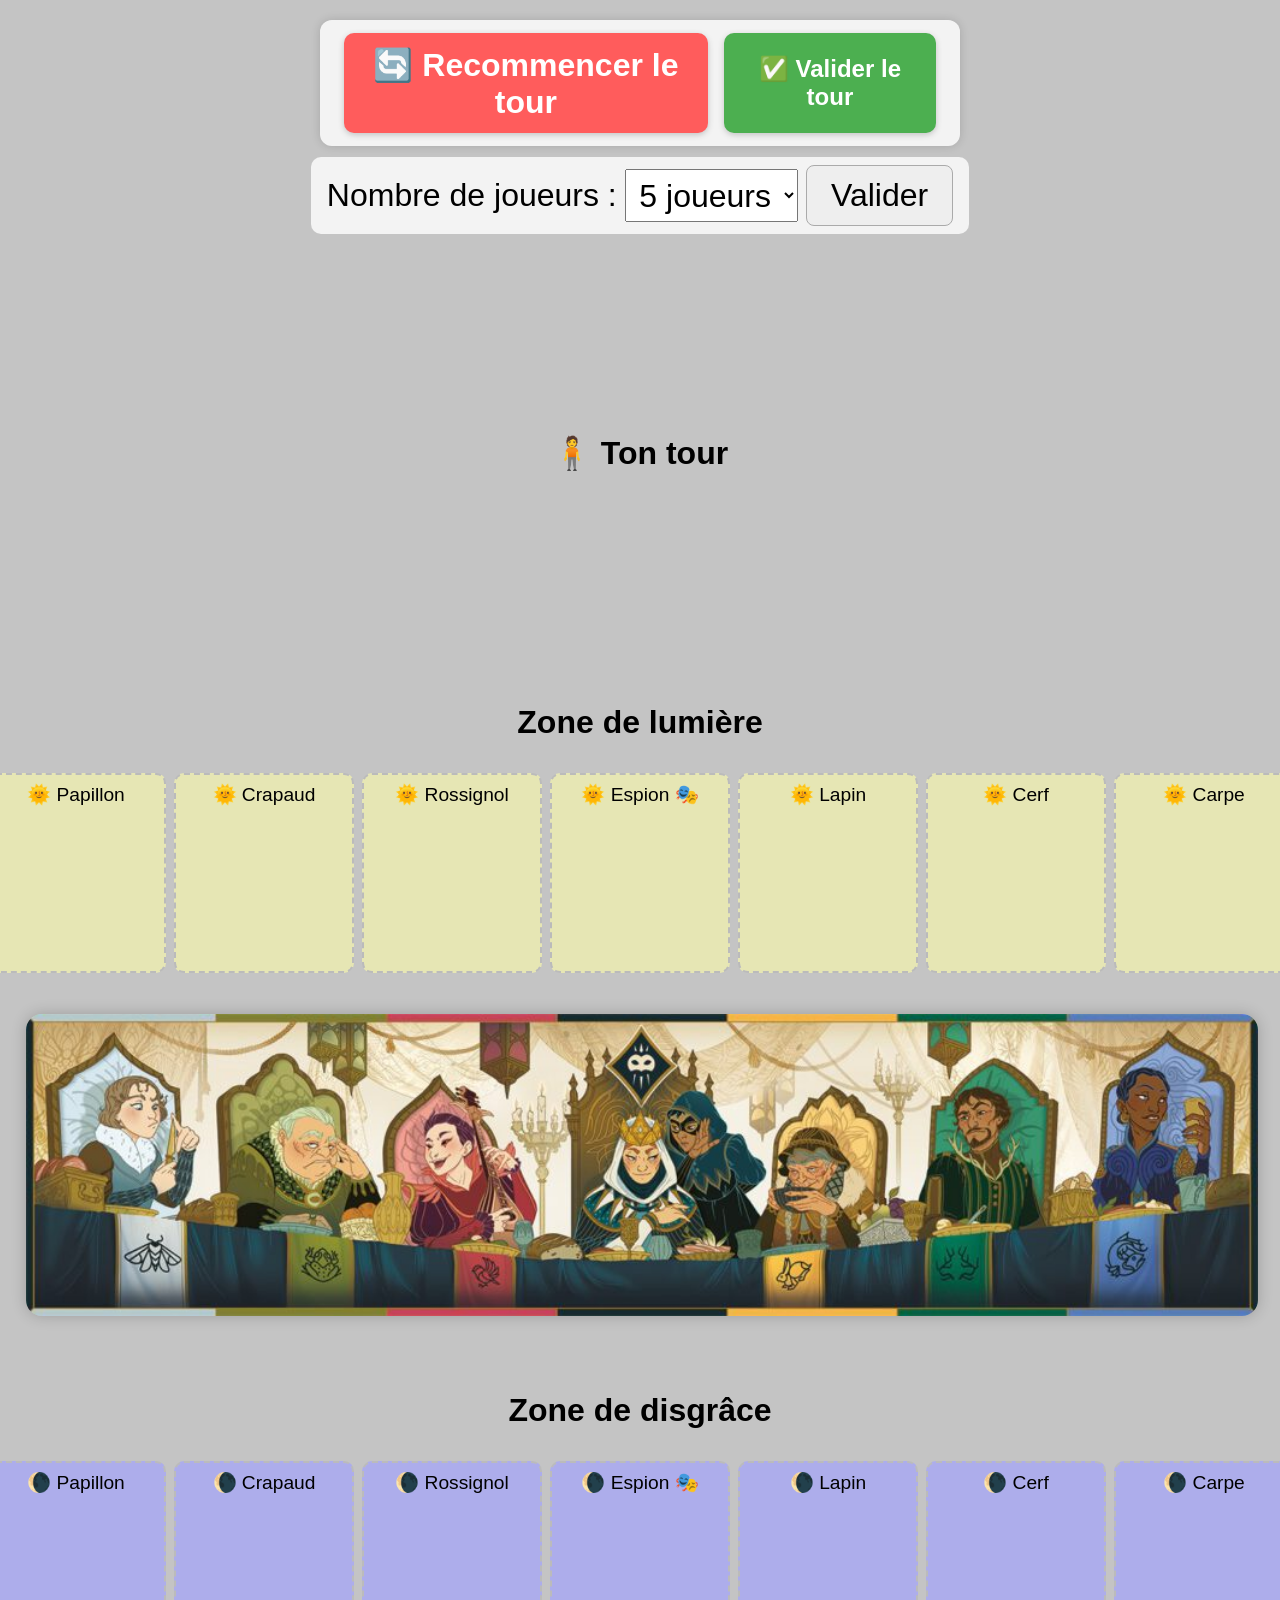
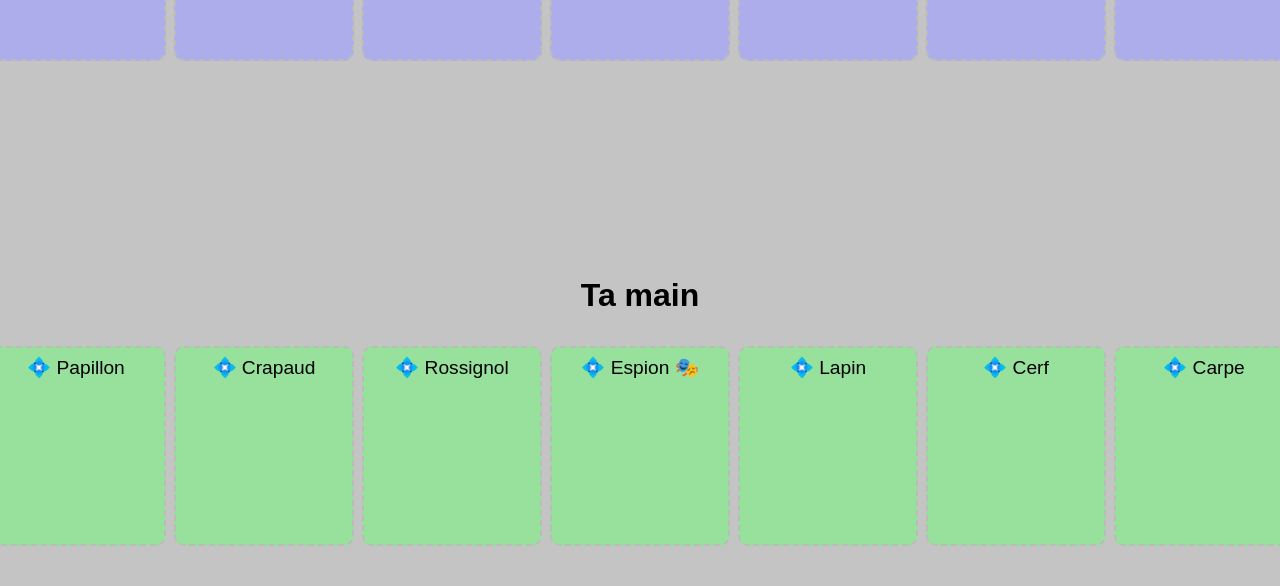
==== index.html @ c1a120d6 "Initial commit - Courtisans local" ====
<!DOCTYPE html>
<html lang="fr">
<head>
  <meta charset="UTF-8" />
  <title>Plateau Courtisans</title>
  <link rel="stylesheet" href="styles.css" />
</head>

<body>

  <!-- ✅ Zone de scores -->
  <div id="zone-scores">
    <h3>Scores</h3>
  </div>

  <!-- ✅ Modal pour l’assassin -->
  <div id="assassin-modal" class="modal">
    <div class="modal-content">
      <p>Souhaitez-vous activer le pouvoir de l’assassin ?</p>
      <div class="modal-buttons">
        <button id="btn-assassin-oui">Oui</button>
        <button id="btn-assassin-non">Non</button>
      </div>
    </div>
  </div>

  <!-- ✅ Sélection nombre de joueurs -->
  <div class="select-joueurs">
    <label for="nb-joueurs">Nombre de joueurs :</label>
    <select id="nb-joueurs">
      <option value="2">2 joueurs</option>
      <option value="3">3 joueurs</option>
      <option value="4">4 joueurs</option>
      <option value="5" selected>5 joueurs</option>
    </select>
    <button id="valider-joueurs">Valider</button>
  </div>

  <!-- ✅ Boutons de tour -->
  <div class="zone-actions-tour">
    <button id="annuler-tour">🔄 Recommencer le tour</button>
    <button id="valider-tour">✅ Valider le tour</button>
  </div>

  <!-- ✅ Indicateur de tour -->
  <div id="tour-actuel" style="font-size: 2rem; font-weight: bold;">🧍 Ton tour</div>

  <!-- ✅ Domaines adversaires 1 et 4 alignés -->
  <div id="adversaires-haut" class="ligne-adversaires-haut"></div>

  <!-- ✅ Autres adversaires (gauche et droite) -->
  <div id="domaine-adversaires"></div>

  <!-- ✅ ✅ Bloc central regroupé pour gestion marge -->
  <div class="zone-centrale">

    <!-- ✅ Zone lumière -->
    <h3>Zone de lumière</h3>
    <div class="ligne-zones" id="zone-lumiere">
      <div class="sous-zone" data-famille="papillon" data-role="lumiere">🌞 Papillon</div>
      <div class="sous-zone" data-famille="crapaud" data-role="lumiere">🌞 Crapaud</div>
      <div class="sous-zone" data-famille="rossignol" data-role="lumiere">🌞 Rossignol</div>
      <div class="sous-zone" data-famille="espion" data-role="lumiere">🌞 Espion 🎭</div>
      <div class="sous-zone" data-famille="lapin" data-role="lumiere">🌞 Lapin</div>
      <div class="sous-zone" data-famille="cerf" data-role="lumiere">🌞 Cerf</div>
      <div class="sous-zone" data-famille="carpe" data-role="lumiere">🌞 Carpe</div>
    </div>

    <!-- ✅ Plateau -->
    <div class="plateau-deck-wrapper">
      <div class="defausse-zone">
        <h3>Défausse</h3>
        <div id="zone-defausse"></div>
      </div>
      <div class="plateau-wrapper">
        <img src="images/plateau.jpg" alt="Plateau de jeu Courtisans" class="plateau" />
      </div>
      <div class="deck-zone">
        <h3>Deck</h3>
        <div class="deck" id="deck" onclick="piocherCartes()"></div>
      </div>
    </div>

    <!-- ✅ Zone disgrâce -->
    <h3>Zone de disgrâce</h3>
    <div class="ligne-zones" id="zone-disgrace">
      <div class="sous-zone" data-famille="papillon" data-role="disgrace">🌘 Papillon</div>
      <div class="sous-zone" data-famille="crapaud" data-role="disgrace">🌘 Crapaud</div>
      <div class="sous-zone" data-famille="rossignol" data-role="disgrace">🌘 Rossignol</div>
      <div class="sous-zone" data-famille="espion" data-role="disgrace">🌘 Espion 🎭</div>
      <div class="sous-zone" data-famille="lapin" data-role="disgrace">🌘 Lapin</div>
      <div class="sous-zone" data-famille="cerf" data-role="disgrace">🌘 Cerf</div>
      <div class="sous-zone" data-famille="carpe" data-role="disgrace">🌘 Carpe</div>
    </div>

    <!-- ✅ Main du joueur -->
    <div class="cartes-zone" id="zone-cartes">
      <h3>Ta main</h3>
      <div class="main-du-joueur" id="main-joueur"></div>
    </div>

    <!-- ✅ Domaine du joueur -->
    <div class="ligne-zones" id="domaine-joueur">
      <div class="sous-zone" data-famille="papillon" data-role="joueur">💠 Papillon</div>
      <div class="sous-zone" data-famille="crapaud" data-role="joueur">💠 Crapaud</div>
      <div class="sous-zone" data-famille="rossignol" data-role="joueur">💠 Rossignol</div>
      <div class="sous-zone" data-famille="espion" data-role="joueur">💠 Espion 🎭</div>
      <div class="sous-zone" data-famille="lapin" data-role="joueur">💠 Lapin</div>
      <div class="sous-zone" data-famille="cerf" data-role="joueur">💠 Cerf</div>
      <div class="sous-zone" data-famille="carpe" data-role="joueur">💠 Carpe</div>
    </div>

  </div>

  <!-- ✅ Zone visualisation pour effet assassin -->
  <div id="visual-zone"></div>

  <!-- ✅ Message tour -->
  <div id="message-tour" style="position: fixed; top: 40%; left: 50%; transform: translate(-50%, -50%);
    background-color: rgba(255,255,240,0.95); padding: 1.2rem 2rem; border: 2px solid #888;
    border-radius: 12px; box-shadow: 0 0 12px rgba(0,0,0,0.25); font-size: 2rem;
    z-index: 9999; display: none;">
    🔁 Nouveau tour !
  </div>

  <!-- ✅ Script principal -->
  <script src="script.js"></script>

</body>
</html>
---- styles.css ----
/* === Structure générale === */
body {
  background-color: #c4c4c4;
  font-family: sans-serif;
  display: flex;
  flex-direction: column;
  align-items: center;
  gap: 1.5rem;
  padding: 2rem;
}

h3 {
  margin-bottom: 0.5rem;
  font-size: 2rem;
  text-align: center;
}

/* === Zones de placement (lumière, disgrâce, domaines) === */
.ligne-zones {
  display: grid;
  grid-template-columns: repeat(7, 1fr);
  gap: 0.5rem;
  width: fit-content;
  margin: auto;
  align-items: flex-start;
}

.sous-zone {
  width: 160px;
  min-height: 180px;
  background-color: rgba(255, 255, 255, 0.7);
  border: 2px dashed #bbb;
  border-radius: 10px;
  padding: 0.5rem;
  font-size: 1.2rem;
  text-align: center;
  position: relative;
  overflow-y: auto;
  cursor: pointer;
}

.sous-zone[data-role="lumiere"] {
  background-color: rgba(254, 254, 170, 0.6);
}

.sous-zone[data-role="disgrace"] {
  background-color: rgba(168, 168, 246, 0.8);
}

.sous-zone[data-role="joueur"] {
  background-color: rgba(124, 246, 132, 0.6);
}

.sous-zone[data-role^="adversaire"] {
  background-color: rgba(255, 80, 80, 0.6);
}

/* === Plateau + Défausse + Deck === */
.plateau-deck-wrapper {
  display: flex;
  justify-content: center;
  align-items: center;
  gap: 2rem;
  width: 100%;
  max-width: 1600px;
}

.defausse-zone, .deck-zone {
  display: flex;
  flex-direction: column;
  align-items: center;
  gap: 0.5rem;
}

#zone-defausse {
  width: 150px;
  height: 250px;
  border-radius: 12px;
  background-color: rgba(100, 100, 100, 0.1);
  border: 2px dashed #888;
  box-shadow: inset 0 0 8px rgba(0, 0, 0, 0.1);
  position: relative;
  overflow: hidden;
}

#zone-defausse .carte-container {
  position: absolute;
  top: 0;
  left: 0;
  z-index: 1;
}

#zone-defausse .carte-container:not(:first-child) {
  top: 5px;
  left: 5px;
  z-index: 0;
}

.plateau-wrapper {
  width: 1260px;
}

.plateau {
  width: 100%;
  height: auto;
  border-radius: 16px;
  box-shadow: 0 0 15px rgba(0, 0, 0, 0.2);
}

.deck {
  width: 150px;
  height: 250px;
  border-radius: 12px;
  background-image: url("images/dos.png");
  background-size: cover;
  background-position: center;
  box-shadow: 0 4px 10px rgba(0,0,0,0.3);
  cursor: pointer;
  transition: opacity 0.3s ease;
}

/* === Cartes === */
.carte-container {
  width: 150px;
  height: 250px;
}

.carte {
  width: 100%;
  height: 100%;
  border-radius: 12px;
  box-shadow: 0 4px 10px rgba(0,0,0,0.3);
  position: relative;
  transition: all 0.3s ease;
  cursor: pointer;
}

.carte-face {
  width: 100%;
  height: 100%;
  border-radius: 12px;
  position: absolute;
  overflow: hidden;
}

.carte-face img {
  width: 100%;
  height: 100%;
  object-fit: cover;
  border-radius: 12px;
}

/* === Empilement style solitaire === */
.sous-zone .carte-container {
  margin-top: -220px;
  position: relative;
  z-index: 1;
}

.sous-zone .carte-container:first-child {
  margin-top: 0;
}

/* === Carte sélectionnée === */
.carte.selected {
  box-shadow: 0 0 15px 5px rgba(100, 170, 255, 0.7);
  outline: 3px solid #69aaff;
}

.carte.locked {
  cursor: default;
  pointer-events: none;
  opacity: 0.9;
}

/* === Zone de visualisation pour l’assassinat === */
#visual-zone {
  position: fixed;
  top: 10%;
  left: 5%;
  right: 5%;
  bottom: 10%;
  background-color: rgba(0, 0, 0, 0.85);
  display: none;
  flex-wrap: wrap;
  justify-content: center;
  align-items: flex-start;
  padding: 2rem;
  z-index: 9999;
  overflow-y: auto;
  gap: 1rem;
}

#visual-zone .carte-container {
  width: 200px;
  height: 350px;
  cursor: pointer;
  display: flex;
  justify-content: center;
  align-items: center;
  transition: transform 0.2s ease;
}

#visual-zone .carte-container:hover {
  transform: scale(1.08);
}

#visual-zone .carte {
  width: 100%;
  height: 100%;
  border-radius: 10px;
  overflow: hidden;
  box-shadow: 0 2px 8px rgba(255, 255, 255, 0.2);
}

#visual-zone .carte .front {
  display: block;
  width: 100%;
  height: 100%;
}

#visual-zone .carte .back {
  display: none;
}

#visual-zone .carte img {
  width: 100%;
  height: 100%;
  object-fit: cover;
  border-radius: 8px;
}

/* === Modal Assassin === */
.modal {
  display: none;
  position: fixed;
  z-index: 10000;
  left: 0;
  top: 0;
  width: 100%;
  height: 100%;
  background-color: rgba(0,0,0,0.5);
}

.modal-content {
  background-color: #fefefe;
  margin: 15% auto;
  padding: 2rem;
  border: 2px solid #888;
  width: 300px;
  text-align: center;
  border-radius: 12px;
}

.modal-buttons {
  margin-top: 1.5rem;
  display: flex;
  justify-content: space-around;
}

.modal-buttons button {
  padding: 0.5rem 1.2rem;
  font-size: 1rem;
  border: none;
  border-radius: 10px;
  cursor: pointer;
  background-color: #ccc;
}

.modal-buttons button:hover {
  background-color: #bbb;
}

.btn-annuler-assassinat {
  background-color: #ff5c5c;
  color: white;
  border: none;
  border-radius: 10px;
  padding: 10px 20px;
  font-weight: bold;
  cursor: pointer;
  transition: background-color 0.3s ease;
}

.btn-annuler-assassinat:hover {
  background-color: #e04343;
}

.select-joueurs {
  margin: 1rem;
  padding: 0.5rem 1rem;
  background-color: #f3f3f3;
  border-radius: 10px;
  display: flex;
  align-items: center;
  gap: 0.5rem;
}

.main-du-joueur {
  display: flex;
  gap: 1rem;
  flex-wrap: wrap;
  justify-content: center;
  max-width: 1000px;
}

.wrapper-adversaire {
  margin-bottom: 1.5rem;
  display: flex;
  flex-direction: column;
  align-items: center;
  transform-origin: center;
}

.wrapper-adversaire.position-gauche {
  position: absolute;
  left: 0;
  top: 50%;
  transform: rotate(-90deg) translateY(-50%);
}

.wrapper-adversaire.position-droite {
  position: absolute;
  right: 0;
  top: 50%;
  transform: rotate(90deg) translateY(50%);
}

.wrapper-adversaire.position-haut,
.wrapper-adversaire.position-haut-gauche,
.wrapper-adversaire.position-haut-droite {
  display: flex;
  flex-direction: column;
  align-items: center;
}

/* === Zone scores === */
.scoreboard {
  position: fixed;
  top: 20px;
  right: 20px;
  background-color: rgba(255, 255, 240, 0.9);
  border: 2px solid #ccc;
  border-radius: 12px;
  padding: 1rem 1.5rem;
  font-size: 2rem;
  box-shadow: 0 0 12px rgba(0, 0, 0, 0.15);
  z-index: 1000;
  text-align: left;
  line-height: 1.6;
  display: flex;
  flex-direction: column;
  align-items: flex-start;
  min-width: 200px;
}

.scoreboard h3 {
  margin: 0 0 0.5rem;
  font-size: 2rem;
  text-align: center;
  width: 100%;
}

.scoreboard span {
  font-weight: bold;
}

#annuler-tour {
  padding: 0.8rem 1.5rem;
  font-size: 2rem;
  background-color: #ff5c5c;
  color: white;
  border: none;
  border-radius: 10px;
  cursor: pointer;
  font-weight: bold;
  box-shadow: 0 2px 6px rgba(0, 0, 0, 0.2);
  transition: background-color 0.3s ease;
}

#annuler-tour:hover {
  background-color: #e04343;
}

#annuler-tour:disabled {
  background-color: #999;
  cursor: not-allowed;
  opacity: 0.6;
  box-shadow: none;
}

.wrapper-adversaire h4 {
  font-size: 2rem;
  font-weight: bold;
  color: #000000;
  margin-bottom: 0.5rem;
  text-align: center;
}

.select-joueurs label {
  font-size: 2rem;
}

.select-joueurs select {
  font-size: 2rem;
  padding: 0.4rem 0.6rem;
}

.select-joueurs button {
  font-size: 2rem;
  padding: 0.7rem 1.5rem;
  border-radius: 8px;
  background-color: #eee;
  border: 1px solid #aaa;
  cursor: pointer;
  transition: background-color 0.2s ease;
}

.select-joueurs button:hover {
  background-color: #ddd;
}

.wrapper-adversaire.position-haut-gauche {
  position: absolute;
  top: 0;
  left: 0;
}

.wrapper-adversaire.position-haut-droite {
  position: absolute;
  top: 0;
  right: 0;
}

.zone-actions-tour {
  position: fixed;
  top: 20px;
  left: 50%;
  transform: translateX(-50%);
  z-index: 1000;
  display: flex;
  gap: 1rem;
  background-color: rgba(255, 255, 255, 0.8);
  padding: 0.8rem 1.5rem;
  border-radius: 12px;
  box-shadow: 0 0 10px rgba(0, 0, 0, 0.15);
}

.zone-actions-tour button {
  padding: 1rem 1.5rem;
  font-size: 1.5rem;
  border: none;
  border-radius: 10px;
  cursor: pointer;
  font-weight: bold;
  box-shadow: 0 2px 6px rgba(0, 0, 0, 0.2);
}

#annuler-tour {
  background-color: #ff5c5c;
  color: white;
}

#annuler-tour:hover {
  background-color: #e04343;
}

#annuler-tour:disabled {
  background-color: #999;
  cursor: not-allowed;
  opacity: 0.6;
  box-shadow: none;
}

#valider-tour {
  background-color: #4caf50;
  color: white;
}

#valider-tour:hover {
  background-color: #3e8e41;
}

#tour-actuel {
  margin-top: 10rem; /* ➕ augmente l’espace après les boutons */
}

.cartes-zone {
  margin-top: 10rem; /* ➕ éloigne ta main de la zone disgrâce */
}

.hidden {
  display: none !important;
}

.wrapper-adversaire.position-haut-gauche,
.wrapper-adversaire.position-haut-droite {
  top: 0;
  width: 55%; /* réduit à moins que 50% pour créer de l’espace */
}

.wrapper-adversaire.position-haut-gauche {
  left: 2%;
}

.wrapper-adversaire.position-haut-droite {
  right: 2%;
}

.zone-centrale {
  margin-top: 8rem; /* Ajustable selon ce que tu veux abaisser */
  display: flex;
  flex-direction: column;
  align-items: center;
  gap: 1.5rem;
}
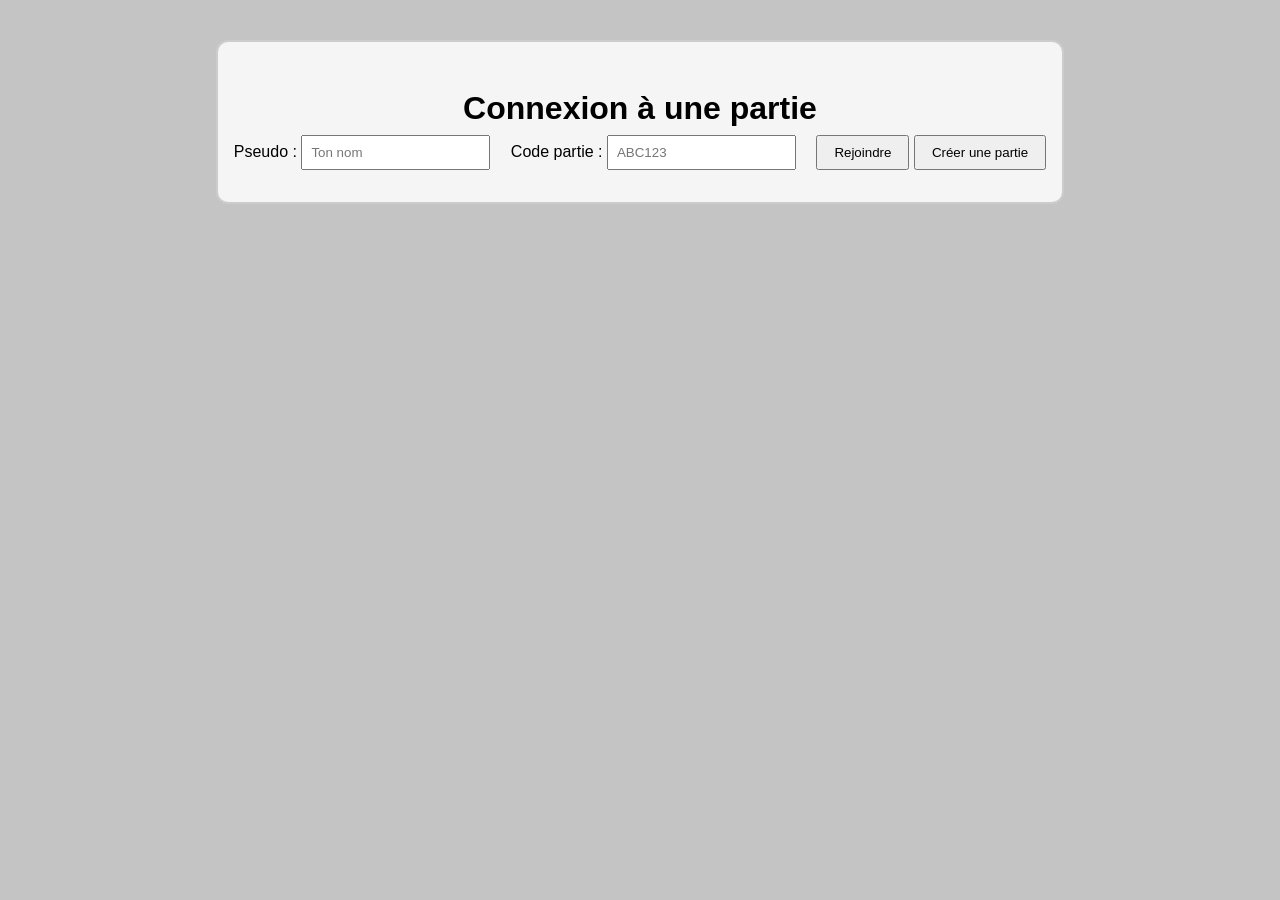
==== commit 18bbb462: "Initial commit" ====
--- a/index.html
+++ b/index.html
@@ -7,110 +7,127 @@
 </head>
 
 <body>
+  <!-- 🔐 Connexion au lobby -->
+  <div id="connexion-lobby" style="background-color: #f5f5f5; padding: 1rem; border-radius: 12px; border: 2px solid #ccc; margin-bottom: 2rem;">
+    <h3>Connexion à une partie</h3>
+    <label>Pseudo :</label>
+    <input type="text" id="pseudo" placeholder="Ton nom" required style="padding: 0.5rem; margin-right: 1rem;" />
 
-  <!-- ✅ Zone de scores -->
-  <div id="zone-scores">
-    <h3>Scores</h3>
+    <label>Code partie :</label>
+    <input type="text" id="code-partie" placeholder="ABC123" required style="padding: 0.5rem; margin-right: 1rem;" />
+
+    <button id="rejoindre-partie" style="padding: 0.5rem 1rem;">Rejoindre</button>
+    <button id="creer-partie" style="padding: 0.5rem 1rem;">Créer une partie</button>
+
+    <div id="etat-lobby" style="margin-top: 1rem; font-weight: bold;"></div>
   </div>
 
-  <!-- ✅ Modal pour l’assassin -->
-  <div id="assassin-modal" class="modal">
-    <div class="modal-content">
-      <p>Souhaitez-vous activer le pouvoir de l’assassin ?</p>
-      <div class="modal-buttons">
-        <button id="btn-assassin-oui">Oui</button>
-        <button id="btn-assassin-non">Non</button>
-      </div>
-    </div>
-  </div>
-
-  <!-- ✅ Sélection nombre de joueurs -->
-  <div class="select-joueurs">
-    <label for="nb-joueurs">Nombre de joueurs :</label>
-    <select id="nb-joueurs">
-      <option value="2">2 joueurs</option>
-      <option value="3">3 joueurs</option>
-      <option value="4">4 joueurs</option>
-      <option value="5" selected>5 joueurs</option>
-    </select>
-    <button id="valider-joueurs">Valider</button>
-  </div>
-
-  <!-- ✅ Boutons de tour -->
-  <div class="zone-actions-tour">
-    <button id="annuler-tour">🔄 Recommencer le tour</button>
-    <button id="valider-tour">✅ Valider le tour</button>
-  </div>
-
-  <!-- ✅ Indicateur de tour -->
-  <div id="tour-actuel" style="font-size: 2rem; font-weight: bold;">🧍 Ton tour</div>
-
-  <!-- ✅ Domaines adversaires 1 et 4 alignés -->
-  <div id="adversaires-haut" class="ligne-adversaires-haut"></div>
-
-  <!-- ✅ Autres adversaires (gauche et droite) -->
-  <div id="domaine-adversaires"></div>
-
-  <!-- ✅ ✅ Bloc central regroupé pour gestion marge -->
-  <div class="zone-centrale">
-
-    <!-- ✅ Zone lumière -->
-    <h3>Zone de lumière</h3>
-    <div class="ligne-zones" id="zone-lumiere">
-      <div class="sous-zone" data-famille="papillon" data-role="lumiere">🌞 Papillon</div>
-      <div class="sous-zone" data-famille="crapaud" data-role="lumiere">🌞 Crapaud</div>
-      <div class="sous-zone" data-famille="rossignol" data-role="lumiere">🌞 Rossignol</div>
-      <div class="sous-zone" data-famille="espion" data-role="lumiere">🌞 Espion 🎭</div>
-      <div class="sous-zone" data-famille="lapin" data-role="lumiere">🌞 Lapin</div>
-      <div class="sous-zone" data-famille="cerf" data-role="lumiere">🌞 Cerf</div>
-      <div class="sous-zone" data-famille="carpe" data-role="lumiere">🌞 Carpe</div>
+  <!-- ✅ Interface principale du jeu (masquée au début) -->
+  <div id="interface-jeu" style="display: none;">
+    <!-- ✅ Zone de scores -->
+    <div id="zone-scores">
+      <h3>Scores</h3>
     </div>
 
-    <!-- ✅ Plateau -->
-    <div class="plateau-deck-wrapper">
-      <div class="defausse-zone">
-        <h3>Défausse</h3>
-        <div id="zone-defausse"></div>
-      </div>
-      <div class="plateau-wrapper">
-        <img src="images/plateau.jpg" alt="Plateau de jeu Courtisans" class="plateau" />
-      </div>
-      <div class="deck-zone">
-        <h3>Deck</h3>
-        <div class="deck" id="deck" onclick="piocherCartes()"></div>
+    <!-- ✅ Modal pour l’assassin -->
+    <div id="assassin-modal" class="modal">
+      <div class="modal-content">
+        <p>Souhaitez-vous activer le pouvoir de l’assassin ?</p>
+        <div class="modal-buttons">
+          <button id="btn-assassin-oui">Oui</button>
+          <button id="btn-assassin-non">Non</button>
+        </div>
       </div>
     </div>
 
-    <!-- ✅ Zone disgrâce -->
-    <h3>Zone de disgrâce</h3>
-    <div class="ligne-zones" id="zone-disgrace">
-      <div class="sous-zone" data-famille="papillon" data-role="disgrace">🌘 Papillon</div>
-      <div class="sous-zone" data-famille="crapaud" data-role="disgrace">🌘 Crapaud</div>
-      <div class="sous-zone" data-famille="rossignol" data-role="disgrace">🌘 Rossignol</div>
-      <div class="sous-zone" data-famille="espion" data-role="disgrace">🌘 Espion 🎭</div>
-      <div class="sous-zone" data-famille="lapin" data-role="disgrace">🌘 Lapin</div>
-      <div class="sous-zone" data-famille="cerf" data-role="disgrace">🌘 Cerf</div>
-      <div class="sous-zone" data-famille="carpe" data-role="disgrace">🌘 Carpe</div>
+    <!-- ✅ Sélection nombre de joueurs -->
+    <div class="select-joueurs">
+      <label for="nb-joueurs">Nombre de joueurs :</label>
+      <select id="nb-joueurs">
+        <option value="2">2 joueurs</option>
+        <option value="3">3 joueurs</option>
+        <option value="4">4 joueurs</option>
+        <option value="5" selected>5 joueurs</option>
+      </select>
+      <button id="valider-joueurs">Valider</button>
     </div>
 
-    <!-- ✅ Main du joueur -->
-    <div class="cartes-zone" id="zone-cartes">
-      <h3>Ta main</h3>
-      <div class="main-du-joueur" id="main-joueur"></div>
+    <!-- ✅ Boutons de tour -->
+    <div class="zone-actions-tour">
+      <button id="annuler-tour">🔄 Recommencer le tour</button>
+      <button id="valider-tour">✅ Valider le tour</button>
     </div>
 
-    <!-- ✅ Domaine du joueur -->
-    <div class="ligne-zones" id="domaine-joueur">
-      <div class="sous-zone" data-famille="papillon" data-role="joueur">💠 Papillon</div>
-      <div class="sous-zone" data-famille="crapaud" data-role="joueur">💠 Crapaud</div>
-      <div class="sous-zone" data-famille="rossignol" data-role="joueur">💠 Rossignol</div>
-      <div class="sous-zone" data-famille="espion" data-role="joueur">💠 Espion 🎭</div>
-      <div class="sous-zone" data-famille="lapin" data-role="joueur">💠 Lapin</div>
-      <div class="sous-zone" data-famille="cerf" data-role="joueur">💠 Cerf</div>
-      <div class="sous-zone" data-famille="carpe" data-role="joueur">💠 Carpe</div>
-    </div>
+    <!-- ✅ Indicateur de tour -->
+    <div id="tour-actuel" style="font-size: 2rem; font-weight: bold;">🧍 Ton tour</div>
 
-  </div>
+    <!-- ✅ Domaines adversaires 1 et 4 alignés -->
+    <div id="adversaires-haut" class="ligne-adversaires-haut"></div>
+
+    <!-- ✅ Autres adversaires (gauche et droite) -->
+    <div id="domaine-adversaires"></div>
+
+    <!-- ✅ ✅ Bloc central regroupé pour gestion marge -->
+    <div class="zone-centrale">
+
+      <!-- ✅ Zone lumière -->
+      <h3>Zone de lumière</h3>
+      <div class="ligne-zones" id="zone-lumiere">
+        <div class="sous-zone" data-famille="papillon" data-role="lumiere">🌞 Papillon</div>
+        <div class="sous-zone" data-famille="crapaud" data-role="lumiere">🌞 Crapaud</div>
+        <div class="sous-zone" data-famille="rossignol" data-role="lumiere">🌞 Rossignol</div>
+        <div class="sous-zone" data-famille="espion" data-role="lumiere">🌞 Espion 🎭</div>
+        <div class="sous-zone" data-famille="lapin" data-role="lumiere">🌞 Lapin</div>
+        <div class="sous-zone" data-famille="cerf" data-role="lumiere">🌞 Cerf</div>
+        <div class="sous-zone" data-famille="carpe" data-role="lumiere">🌞 Carpe</div>
+      </div>
+
+      <!-- ✅ Plateau -->
+      <div class="plateau-deck-wrapper">
+        <div class="defausse-zone">
+          <h3>Défausse</h3>
+          <div id="zone-defausse"></div>
+        </div>
+        <div class="plateau-wrapper">
+          <img src="images/plateau.jpg" alt="Plateau de jeu Courtisans" class="plateau" />
+        </div>
+        <div class="deck-zone">
+          <h3>Deck</h3>
+          <div class="deck" id="deck" onclick="piocherCartes()"></div>
+        </div>
+      </div>
+
+      <!-- ✅ Zone disgrâce -->
+      <h3>Zone de disgrâce</h3>
+      <div class="ligne-zones" id="zone-disgrace">
+        <div class="sous-zone" data-famille="papillon" data-role="disgrace">🌘 Papillon</div>
+        <div class="sous-zone" data-famille="crapaud" data-role="disgrace">🌘 Crapaud</div>
+        <div class="sous-zone" data-famille="rossignol" data-role="disgrace">🌘 Rossignol</div>
+        <div class="sous-zone" data-famille="espion" data-role="disgrace">🌘 Espion 🎭</div>
+        <div class="sous-zone" data-famille="lapin" data-role="disgrace">🌘 Lapin</div>
+        <div class="sous-zone" data-famille="cerf" data-role="disgrace">🌘 Cerf</div>
+        <div class="sous-zone" data-famille="carpe" data-role="disgrace">🌘 Carpe</div>
+      </div>
+
+      <!-- ✅ Main du joueur -->
+      <div class="cartes-zone" id="zone-cartes">
+        <h3>Ta main</h3>
+        <div class="main-du-joueur" id="main-joueur"></div>
+      </div>
+
+      <!-- ✅ Domaine du joueur -->
+      <div class="ligne-zones" id="domaine-joueur">
+        <div class="sous-zone" data-famille="papillon" data-role="joueur">💠 Papillon</div>
+        <div class="sous-zone" data-famille="crapaud" data-role="joueur">💠 Crapaud</div>
+        <div class="sous-zone" data-famille="rossignol" data-role="joueur">💠 Rossignol</div>
+        <div class="sous-zone" data-famille="espion" data-role="joueur">💠 Espion 🎭</div>
+        <div class="sous-zone" data-famille="lapin" data-role="joueur">💠 Lapin</div>
+        <div class="sous-zone" data-famille="cerf" data-role="joueur">💠 Cerf</div>
+        <div class="sous-zone" data-famille="carpe" data-role="joueur">💠 Carpe</div>
+      </div>
+
+    </div> <!-- zone-centrale -->
+  </div> <!-- interface-jeu -->
 
   <!-- ✅ Zone visualisation pour effet assassin -->
   <div id="visual-zone"></div>
@@ -123,8 +140,11 @@
     🔁 Nouveau tour !
   </div>
 
+  <!-- ✅ Socket.IO (doit être avant script.js) -->
+  <script src="/socket.io/socket.io.js"></script>
+
   <!-- ✅ Script principal -->
   <script src="script.js"></script>
 
 </body>
-</html>
+</html>
